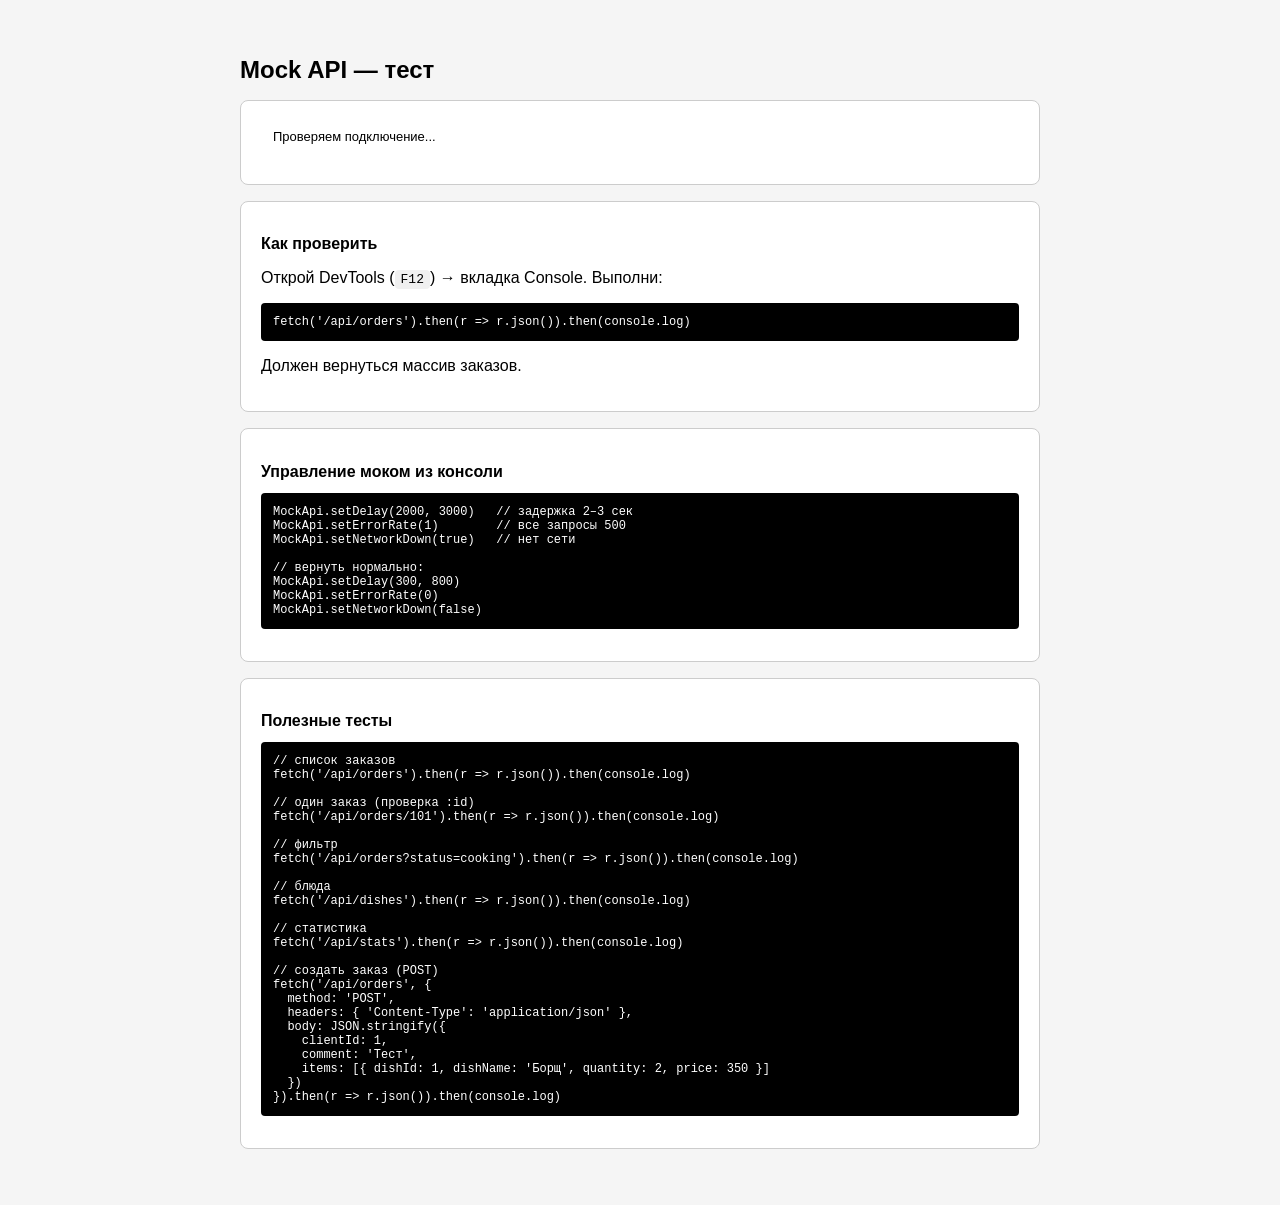
==== src/frontend/index.html @ 919e14ac "feat: api.js & auth.js" ====
<!DOCTYPE html>
<html lang="ru">
<head>
    <meta charset="UTF-8">
    <title>Mock API — тест</title>
    <style>
        body {
            font-family: -apple-system, "Segoe UI", Roboto, Arial, sans-serif;
            background: #f5f5f5;
            color: #000;
            padding: 40px;
            max-width: 800px;
            margin: 0 auto;
        }
        h1 { font-size: 24px; margin-bottom: 16px; }
        .card {
            background: #fff;
            border: 1px solid #ccc;
            border-radius: 8px;
            padding: 20px;
            margin-bottom: 16px;
        }
        .card h2 {
            font-size: 16px;
            margin-bottom: 12px;
        }
        code {
            background: #f0f0f0;
            padding: 2px 6px;
            border-radius: 4px;
            font-family: ui-monospace, "SF Mono", Menlo, monospace;
            font-size: 13px;
        }
        pre {
            background: #000;
            color: #fff;
            padding: 12px;
            border-radius: 4px;
            overflow-x: auto;
            font-size: 12px;
        }
        .status {
            padding: 8px 12px;
            border-radius: 4px;
            font-size: 13px;
            margin-bottom: 12px;
        }
        .status.ok { background: #d5e8d4; color: #2d5016; }
        .status.err { background: #f8cecc; color: #8b1a1a; }
    </style>
</head>
<body>

    <h1>Mock API — тест</h1>

    <div class="card">
        <div id="status" class="status">Проверяем подключение...</div>
    </div>

    <div class="card">
        <h2>Как проверить</h2>
        <p>Открой DevTools (<code>F12</code>) → вкладка Console. Выполни:</p>
        <pre>fetch('/api/orders').then(r =&gt; r.json()).then(console.log)</pre>
        <p>Должен вернуться массив заказов.</p>
    </div>

    <div class="card">
        <h2>Управление моком из консоли</h2>
        <pre>MockApi.setDelay(2000, 3000)   // задержка 2–3 сек
MockApi.setErrorRate(1)        // все запросы 500
MockApi.setNetworkDown(true)   // нет сети

// вернуть нормально:
MockApi.setDelay(300, 800)
MockApi.setErrorRate(0)
MockApi.setNetworkDown(false)</pre>
    </div>

    <div class="card">
        <h2>Полезные тесты</h2>
        <pre>// список заказов
fetch('/api/orders').then(r =&gt; r.json()).then(console.log)

// один заказ (проверка :id)
fetch('/api/orders/101').then(r =&gt; r.json()).then(console.log)

// фильтр
fetch('/api/orders?status=cooking').then(r =&gt; r.json()).then(console.log)

// блюда
fetch('/api/dishes').then(r =&gt; r.json()).then(console.log)

// статистика
fetch('/api/stats').then(r =&gt; r.json()).then(console.log)

// создать заказ (POST)
fetch('/api/orders', {
  method: 'POST',
  headers: { 'Content-Type': 'application/json' },
  body: JSON.stringify({
    clientId: 1,
    comment: 'Тест',
    items: [{ dishId: 1, dishName: 'Борщ', quantity: 2, price: 350 }]
  })
}).then(r =&gt; r.json()).then(console.log)</pre>
    </div>

    <!-- Подключение модулей -->
    <script type="module">
        import { setupMockApi, mockApi } from './services/mocks/mock-api.js';
        import { api } from './services/api.js'
        // Запускаем перехват fetch
        setupMockApi();

        // Кладём MockApi в window для доступа из консоли
        window.MockApi = mockApi;
        window.api = api;
        // Проверка, что всё подключилось
        const statusEl = document.getElementById('status');

        fetch('/api/orders')
            .then((r) => r.json())
            .then((data) => {
                if (Array.isArray(data) && data.length > 0) {
                    statusEl.className = 'status ok';
                    statusEl.textContent = `✓ Мок работает. Загружено ${data.length} заказов.`;
                } else {
                    statusEl.className = 'status err';
                    statusEl.textContent = '✗ Мок ответил, но данных нет.';
                }
            })
            .catch((err) => {
                statusEl.className = 'status err';
                statusEl.textContent = '✗ Ошибка: ' + err.message;
            });
    </script>

</body>
</html>
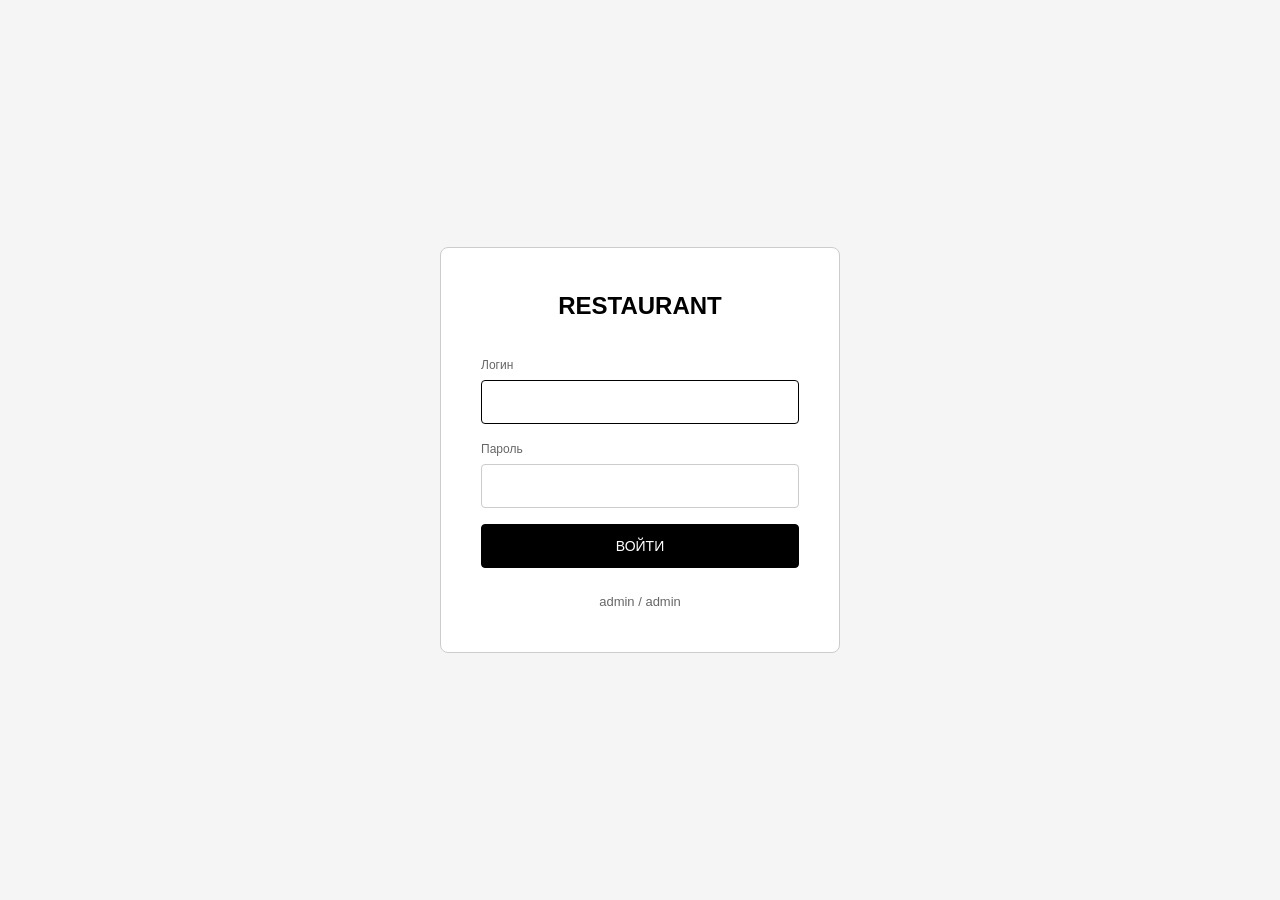
==== commit 9d051626: "feat: routes.js, app.js, new pages" ====
--- a/src/frontend/index.html
+++ b/src/frontend/index.html
@@ -2,138 +2,12 @@
 <html lang="ru">
 <head>
     <meta charset="UTF-8">
-    <title>Mock API — тест</title>
-    <style>
-        body {
-            font-family: -apple-system, "Segoe UI", Roboto, Arial, sans-serif;
-            background: #f5f5f5;
-            color: #000;
-            padding: 40px;
-            max-width: 800px;
-            margin: 0 auto;
-        }
-        h1 { font-size: 24px; margin-bottom: 16px; }
-        .card {
-            background: #fff;
-            border: 1px solid #ccc;
-            border-radius: 8px;
-            padding: 20px;
-            margin-bottom: 16px;
-        }
-        .card h2 {
-            font-size: 16px;
-            margin-bottom: 12px;
-        }
-        code {
-            background: #f0f0f0;
-            padding: 2px 6px;
-            border-radius: 4px;
-            font-family: ui-monospace, "SF Mono", Menlo, monospace;
-            font-size: 13px;
-        }
-        pre {
-            background: #000;
-            color: #fff;
-            padding: 12px;
-            border-radius: 4px;
-            overflow-x: auto;
-            font-size: 12px;
-        }
-        .status {
-            padding: 8px 12px;
-            border-radius: 4px;
-            font-size: 13px;
-            margin-bottom: 12px;
-        }
-        .status.ok { background: #d5e8d4; color: #2d5016; }
-        .status.err { background: #f8cecc; color: #8b1a1a; }
-    </style>
+    <title>RESTAURANT</title>
+    <link rel="stylesheet" href="./css/style.css">
 </head>
 <body>
-
-    <h1>Mock API — тест</h1>
-
-    <div class="card">
-        <div id="status" class="status">Проверяем подключение...</div>
-    </div>
-
-    <div class="card">
-        <h2>Как проверить</h2>
-        <p>Открой DevTools (<code>F12</code>) → вкладка Console. Выполни:</p>
-        <pre>fetch('/api/orders').then(r =&gt; r.json()).then(console.log)</pre>
-        <p>Должен вернуться массив заказов.</p>
-    </div>
-
-    <div class="card">
-        <h2>Управление моком из консоли</h2>
-        <pre>MockApi.setDelay(2000, 3000)   // задержка 2–3 сек
-MockApi.setErrorRate(1)        // все запросы 500
-MockApi.setNetworkDown(true)   // нет сети
-
-// вернуть нормально:
-MockApi.setDelay(300, 800)
-MockApi.setErrorRate(0)
-MockApi.setNetworkDown(false)</pre>
-    </div>
-
-    <div class="card">
-        <h2>Полезные тесты</h2>
-        <pre>// список заказов
-fetch('/api/orders').then(r =&gt; r.json()).then(console.log)
-
-// один заказ (проверка :id)
-fetch('/api/orders/101').then(r =&gt; r.json()).then(console.log)
-
-// фильтр
-fetch('/api/orders?status=cooking').then(r =&gt; r.json()).then(console.log)
-
-// блюда
-fetch('/api/dishes').then(r =&gt; r.json()).then(console.log)
-
-// статистика
-fetch('/api/stats').then(r =&gt; r.json()).then(console.log)
-
-// создать заказ (POST)
-fetch('/api/orders', {
-  method: 'POST',
-  headers: { 'Content-Type': 'application/json' },
-  body: JSON.stringify({
-    clientId: 1,
-    comment: 'Тест',
-    items: [{ dishId: 1, dishName: 'Борщ', quantity: 2, price: 350 }]
-  })
-}).then(r =&gt; r.json()).then(console.log)</pre>
-    </div>
-
-    <!-- Подключение модулей -->
-    <script type="module">
-        import { setupMockApi, mockApi } from './services/mocks/mock-api.js';
-        import { api } from './services/api.js'
-        // Запускаем перехват fetch
-        setupMockApi();
-
-        // Кладём MockApi в window для доступа из консоли
-        window.MockApi = mockApi;
-        window.api = api;
-        // Проверка, что всё подключилось
-        const statusEl = document.getElementById('status');
-
-        fetch('/api/orders')
-            .then((r) => r.json())
-            .then((data) => {
-                if (Array.isArray(data) && data.length > 0) {
-                    statusEl.className = 'status ok';
-                    statusEl.textContent = `✓ Мок работает. Загружено ${data.length} заказов.`;
-                } else {
-                    statusEl.className = 'status err';
-                    statusEl.textContent = '✗ Мок ответил, но данных нет.';
-                }
-            })
-            .catch((err) => {
-                statusEl.className = 'status err';
-                statusEl.textContent = '✗ Ошибка: ' + err.message;
-            });
-    </script>
-
+    <div id="app"></div>
+    <div id="toast"></div>
+    <script type="module" src="./app.js"></script>
 </body>
 </html>
--- a/src/frontend/css/style.css
+++ b/src/frontend/css/style.css
@@ -0,0 +1,373 @@
+* { box-sizing: border-box; margin: 0; padding: 0; }
+
+:root {
+    --black: #000;
+    --dark: #333;
+    --gray: #666;
+    --border: #ccc;
+    --bg: #f5f5f5;
+    --white: #fff;
+    --radius: 8px;
+    --radius-sm: 4px;
+}
+
+body {
+    font-family: -apple-system, "Segoe UI", Roboto, Arial, sans-serif;
+    font-size: 14px;
+    color: var(--black);
+    background: var(--bg);
+    line-height: 1.5;
+}
+
+a { color: var(--black); text-decoration: none; }
+
+.btn {
+    height: 44px;
+    padding: 0 20px;
+    border: 1px solid var(--black);
+    background: var(--white);
+    color: var(--black);
+    font-size: 14px;
+    font-family: inherit;
+    border-radius: var(--radius-sm);
+    cursor: pointer;
+    transition: background 0.15s, color 0.15s;
+}
+
+.btn:hover { background: var(--bg); }
+.btn:disabled { opacity: 0.5; cursor: not-allowed; }
+
+.btn-primary {
+    background: var(--black);
+    color: var(--white);
+}
+.btn-primary:hover { background: var(--dark); }
+
+.btn-sm { height: 32px; padding: 0 12px; font-size: 13px; }
+.btn-block { width: 100%; }
+
+.input {
+    width: 100%;
+    height: 44px;
+    padding: 0 12px;
+    border: 1px solid var(--border);
+    border-radius: var(--radius-sm);
+    font-size: 14px;
+    font-family: inherit;
+    background: var(--white);
+    color: var(--black);
+}
+
+.input:focus {
+    outline: none;
+    border-color: var(--black);
+}
+
+.input-sm { height: 36px; font-size: 13px; }
+
+textarea.input {
+    height: auto;
+    min-height: 80px;
+    padding: 12px;
+    resize: vertical;
+}
+
+.field-label {
+    display: block;
+    font-size: 12px;
+    color: var(--gray);
+    margin-bottom: 6px;
+}
+
+.header {
+    height: 80px;
+    background: var(--white);
+    border-bottom: 1px solid var(--border);
+    display: flex;
+    align-items: center;
+    padding: 0 32px;
+    gap: 40px;
+}
+
+.logo {
+    font-size: 20px;
+    font-weight: 700;
+    cursor: pointer;
+}
+
+.nav {
+    display: flex;
+    gap: 28px;
+    font-size: 14px;
+}
+
+.nav a { color: var(--dark); }
+.nav a:hover { color: var(--black); }
+
+.header-right {
+    margin-left: auto;
+    display: flex;
+    align-items: center;
+    gap: 16px;
+}
+
+.layout {
+    display: flex;
+    min-height: calc(100vh - 80px);
+}
+
+.sidebar {
+    width: 240px;
+    background: var(--white);
+    border-right: 1px solid var(--border);
+    padding: 16px 0;
+    flex-shrink: 0;
+}
+
+.sidebar-item {
+    display: flex;
+    align-items: center;
+    height: 48px;
+    padding: 0 24px;
+    font-size: 14px;
+    color: var(--dark);
+    cursor: pointer;
+    transition: background 0.15s;
+}
+
+.sidebar-item:hover { background: var(--bg); }
+
+.sidebar-item.active {
+    background: var(--bg);
+    border-left: 3px solid var(--black);
+    padding-left: 21px;
+    font-weight: 600;
+    color: var(--black);
+}
+
+.content {
+    flex: 1;
+    padding: 32px;
+    background: var(--white);
+    overflow-x: auto;
+}
+
+.page-title {
+    font-size: 24px;
+    font-weight: 700;
+    margin-bottom: 24px;
+}
+
+.page-head {
+    display: flex;
+    justify-content: space-between;
+    align-items: center;
+    margin-bottom: 24px;
+}
+
+.page-head .page-title { margin-bottom: 0; }
+
+.card {
+    background: var(--white);
+    border: 1px solid var(--border);
+    border-radius: var(--radius);
+    padding: 20px;
+}
+
+.stat-grid {
+    display: flex;
+    gap: 16px;
+    margin-bottom: 32px;
+    flex-wrap: wrap;
+}
+
+.stat {
+    width: 260px;
+    padding: 20px;
+    border: 1px solid var(--border);
+    border-radius: var(--radius);
+    background: var(--white);
+}
+
+.stat-value { font-size: 32px; font-weight: 700; line-height: 1.2; }
+.stat-label { font-size: 14px; color: var(--gray); margin-top: 4px; }
+
+.table-wrap {
+    border: 1px solid var(--border);
+    border-radius: var(--radius);
+    overflow: hidden;
+    background: var(--white);
+}
+
+table {
+    width: 100%;
+    border-collapse: collapse;
+    font-size: 14px;
+}
+
+th, td {
+    text-align: left;
+    padding: 14px 16px;
+}
+
+th {
+    background: var(--bg);
+    font-weight: 600;
+    border-bottom: 1px solid var(--border);
+}
+
+td { border-bottom: 1px solid #eee; }
+tr:last-child td { border-bottom: none; }
+tbody tr:hover { background: var(--bg); }
+
+.badge {
+    display: inline-block;
+    padding: 4px 12px;
+    border-radius: 12px;
+    font-size: 12px;
+    font-weight: 500;
+    white-space: nowrap;
+}
+
+.badge-dark  { background: var(--dark); color: var(--white); }
+.badge-mid   { background: var(--border); color: var(--black); }
+.badge-light { background: #f0f0f0; color: var(--black); border: 1px solid var(--border); }
+
+.filters {
+    display: flex;
+    gap: 12px;
+    padding: 12px;
+    border: 1px solid var(--border);
+    border-radius: var(--radius);
+    background: var(--white);
+    margin-bottom: 16px;
+}
+
+.login-wrap {
+    min-height: 100vh;
+    display: flex;
+    align-items: center;
+    justify-content: center;
+    background: var(--bg);
+}
+
+.login-card {
+    width: 400px;
+    background: var(--white);
+    border: 1px solid var(--border);
+    border-radius: var(--radius);
+    padding: 40px;
+    display: flex;
+    flex-direction: column;
+    gap: 16px;
+}
+
+.login-title {
+    font-size: 24px;
+    font-weight: 700;
+    text-align: center;
+    margin-bottom: 16px;
+}
+
+.loading {
+    text-align: center;
+    padding: 40px;
+    color: var(--gray);
+}
+
+#toast {
+    position: fixed;
+    bottom: 24px;
+    right: 24px;
+    display: flex;
+    flex-direction: column;
+    gap: 8px;
+    z-index: 1000;
+}
+
+.toast-item {
+    background: var(--black);
+    color: var(--white);
+    padding: 12px 20px;
+    border-radius: var(--radius-sm);
+    font-size: 14px;
+    box-shadow: 0 4px 12px rgba(0, 0, 0, 0.15);
+    animation: toastIn 0.2s ease;
+}
+
+.toast-item.error { background: #8b1a1a; }
+
+@keyframes toastIn {
+    from { transform: translateX(100%); opacity: 0; }
+    to   { transform: translateX(0);    opacity: 1; }
+}
+
+@media (max-width: 1024px) {
+    .sidebar { width: 200px; }
+    .content { padding: 24px; }
+    .stat { width: calc(50% - 8px); }
+}
+
+@media (max-width: 640px) {
+    .header { padding: 0 16px; gap: 20px; }
+    .sidebar { display: none; }
+    .content { padding: 16px; }
+    .stat { width: 100%; }
+    .filters { flex-direction: column; }
+    .filters .input-sm { width: 100% !important; }
+}
+
+.order-grid {
+    display: grid;
+    grid-template-columns: 1fr 1fr;
+    gap: 16px;
+}
+
+.panel {
+    border: 1px solid var(--border);
+    border-radius: var(--radius);
+    padding: 16px;
+    display: flex;
+    flex-direction: column;
+    gap: 12px;
+    background: var(--white);
+}
+
+.panel-title {
+    font-size: 14px;
+    font-weight: 700;
+    text-transform: uppercase;
+    letter-spacing: 1px;
+    color: var(--gray);
+}
+
+.dish-card {
+    border: 1px solid var(--border);
+    border-radius: var(--radius-sm);
+    padding: 12px;
+    display: flex;
+    justify-content: space-between;
+    align-items: center;
+}
+
+.dish-name { font-weight: 600; font-size: 14px; }
+.dish-price { font-size: 13px; color: var(--gray); margin-top: 2px; }
+
+.cart-item {
+    padding: 12px 0;
+    border-bottom: 1px solid #eee;
+    display: flex;
+    justify-content: space-between;
+    align-items: center;
+    font-size: 14px;
+}
+
+.cart-item:last-of-type { border-bottom: none; }
+
+.total {
+    font-size: 20px;
+    font-weight: 700;
+    padding: 16px 0;
+    border-top: 1px solid var(--border);
+    margin-top: auto;
+}
